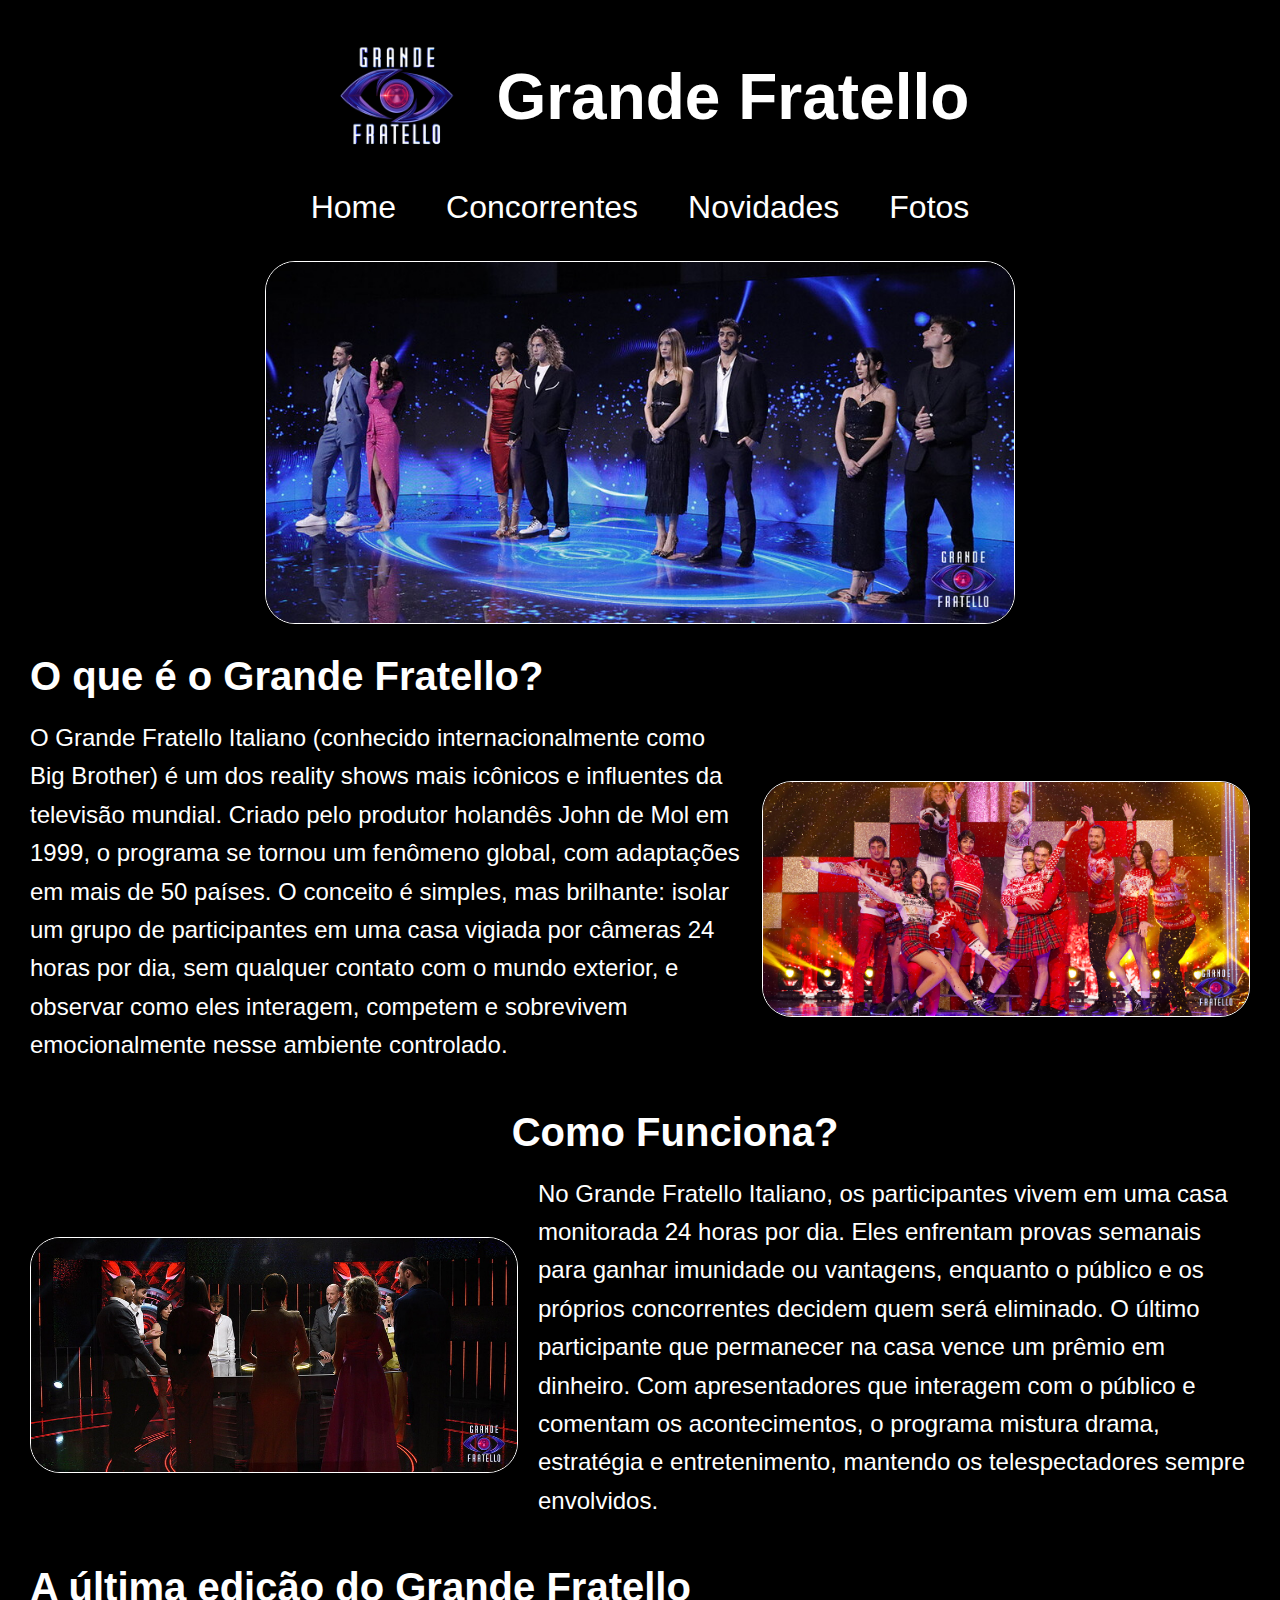
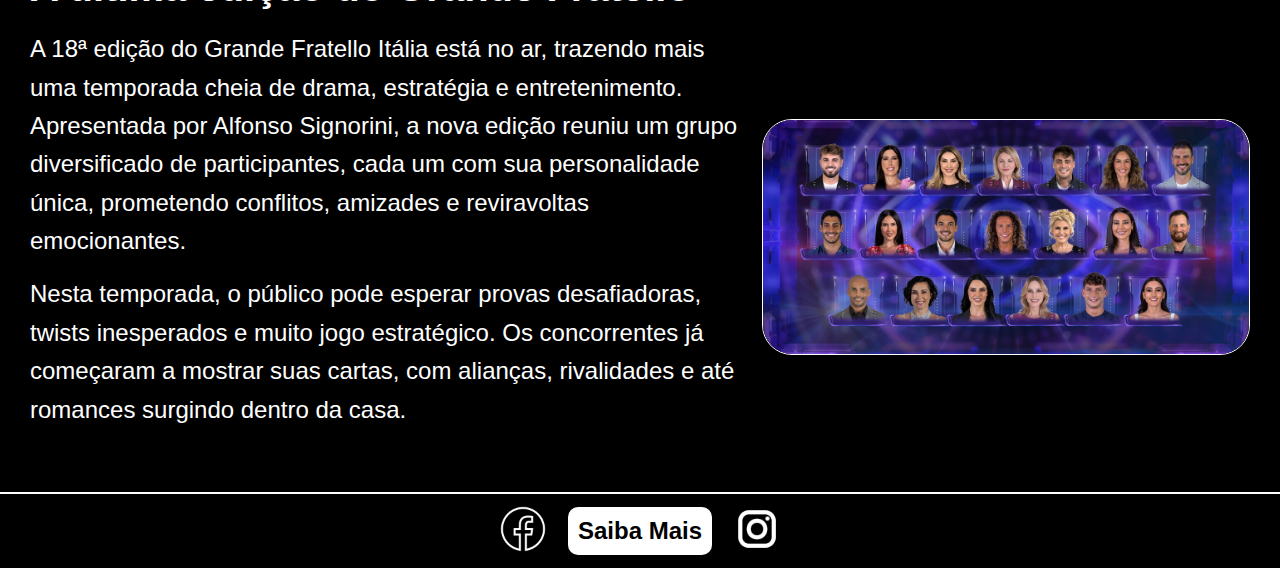
==== index.html @ fb113c3a "first commit" ====
<!DOCTYPE html>
<html lang="pt-BR">

<head>
    <meta charset="UTF-8">
    <meta name="viewport" content="width=device-width, initial-scale=1.0">
    <title>Grande Fratello</title>
    <link rel="stylesheet" href="styles.css">
    <link rel="icon" href="fav.png" type="image/x-icon">
</head>

<body>
    <header>
        <section class="container">
            <img class="imagem-centralizada" src="image2.png" alt="Logo Grande Fratello">
            <h1 class="titulo">Grande Fratello</h1>
        </section>
        <section class="links">
            <a href="index.html">Home</a>
            <a href="index.html">Concorrentes</a>
            <a href="index.html">Novidades</a>
            <a href="index.html">Fotos</a>
        </section>
        <section>
            <img class="imagem" src="grand.png" alt="Participante">
        </section>
    </header>

    <main>
        <section class="curiosidades">
            <h2>O que é o Grande Fratello?</h2>
            <div class="conteudo">
                <div class="texto">
                    <p>O Grande Fratello Italiano (conhecido internacionalmente como Big Brother) é um dos reality shows
                        mais
                        icônicos e influentes da televisão mundial. Criado pelo produtor holandês John de Mol em 1999, o
                        programa se tornou
                        um fenômeno global, com adaptações em mais de 50 países. O conceito é simples, mas brilhante:
                        isolar um
                        grupo de participantes em uma casa vigiada por câmeras 24 horas por dia, sem qualquer contato
                        com o
                        mundo exterior, e observar como eles interagem, competem e sobrevivem emocionalmente nesse
                        ambiente
                        controlado.
                    </p>
            
                </div>
                <img src="oque.png" alt="Descrição da imagem" class="imagem-curiosidades">
            </div>
        </section>

        <section class="curiosidades-2">
            <h2>Como Funciona?</h2>
            <div class="conteudo">
                <div class="texto">
                    <p>No Grande Fratello Italiano, os participantes vivem em uma casa monitorada 24 horas por dia. Eles
                        enfrentam provas semanais para ganhar imunidade ou vantagens, enquanto o público e os próprios
                        concorrentes decidem quem será eliminado. O último participante que permanecer na casa vence um
                        prêmio
                        em dinheiro. Com apresentadores que interagem com o público e comentam os acontecimentos, o
                        programa
                        mistura drama, estratégia e entretenimento, mantendo os telespectadores sempre envolvidos.</p>
                </div>
                <img src="funciona.png" alt="Descrição da imagem" class="imagem-curiosidades">
            </div>
        </section>

        <section class="curiosidades">
            <h2>A última edição do Grande Fratello</h2>
            <div class="conteudo">
                <div class="texto">
                    <p>A 18ª edição do Grande Fratello Itália está no ar, trazendo mais uma temporada cheia de drama,
                        estratégia e entretenimento. Apresentada por Alfonso Signorini, a nova edição reuniu um grupo
                        diversificado de participantes, cada um com sua personalidade única, prometendo conflitos,
                        amizades e reviravoltas emocionantes.
</p>
<p>
                        Nesta temporada, o público pode esperar provas desafiadoras, twists inesperados e muito jogo
                        estratégico. Os concorrentes já começaram a mostrar suas cartas, com alianças, rivalidades e até
                        romances surgindo dentro da casa. </p>
                </div>
                <img src="participante.png" alt="Descrição da imagem" class="imagem-curiosidades">
            </div>
        </section>

        <section class="audio">
            <iframe width="0" height="0" src="https://www.youtube.com/embed/tTE-vfJnigo?autoplay=1&loop=1&playlist=tTE-vfJnigo" frameborder="0" allow="autoplay; encrypted-media"></iframe>
        </section>
    </main>

    <footer>
        <section>
            <a href="https://www.facebook.com/grandefratello/?locale=pt_BR" target="_blank">
                <img src="FB.png" alt="Facebook">
            </a>
        </section>
    <section class="button">
        <button type="button">
            Saiba Mais
        </button>
    </section>
    <section>
        <a href="https://www.instagram.com/grandefratellotv/" target="_blank">
            <img src="insta2.png" alt="Instagram">
        </a>
    </section>
    </footer>
</body>

</html>
---- styles.css ----
/* Reset básico para remover margens e paddings padrão */
* {
    margin: 0;
    padding: 0;
    box-sizing: border-box;
}

/* Estilo do body */
body {
    display: flex;
    flex-direction: column;
    background-color: black;
    font-family: Arial, sans-serif;
    color: white;
}

/* Estilo do header */
header {
    width: 100%;
    display: flex;
    flex-direction: column;
    align-items: center;
    padding-top: 20px;
}

/* Estilo do container */
.container {
    display: flex;
    align-items: center;
    gap: 10px;
    justify-content: center;
}

/* Estilo do título */
.titulo {
    font-size: 4.0rem;
    color: white;
}

/* Estilo da imagem no header */
.imagem-centralizada {
    max-width: 20%;
    height: auto;
}

/* Estilo da seção de links */
.links {
    display: flex;
    justify-content: center;
    gap: 50px;
    margin-top: 15px;
}

/* Estilo dos links */
.links a {
    color: white;
    text-decoration: none;
    font-size: 2.0rem;
    transition: color 0.3s ease;
}

.links a:hover {
    color: blue;
}

/* Estilo da imagem do participante */
.imagem {
    margin-top: 35px;
    max-width: 80%;
    height: auto;
    border-radius: 30px;
    border: 1px solid white;
    display: block;
    margin-left: auto;
    margin-right: auto;
}

/* Estilo das seções principais */
.curiosidades {
    color: white;
    margin: 30px;
}

.curiosidades h2 {
    font-size: 2.5rem;
    margin-bottom: 20px;
}

/* Estilo do container de cada bloco */
.conteudo {
    display: flex;
    flex-wrap: wrap;
    align-items: center;
    justify-content: space-between;
    gap: 20px;
}

/* Estilo do texto */
.texto {
    flex: 1;
    min-width: 300px;
}

.texto p {
    font-size: 1.5rem;
    line-height: 1.6;
    margin-bottom: 15px;
}

/* Estilo das imagens da main */
.imagem-curiosidades {
    max-width: 40%;
    width: 100%;
    height: auto;
    border-radius: 30px;
    border: 1px solid white;
    box-shadow: 0 4px 8px rgba(0, 0, 0, 0.2);
}
/* Estilo da seção curiosidades-2 */
/* Estilo da seção curiosidades-2 */
.curiosidades-2 {
    display: flex;
    flex-direction: column; /* Organiza o título e o conteúdo em coluna */
    align-items: center; /* Centraliza os itens */
    color: white; /* Cor do texto */
    margin: 30px;
}

/* Estilo do título dentro de curiosidades-2 */
.curiosidades-2 h2 {
    margin-left: 70px;
    font-size: 2.5rem; /* Mantém o tamanho correto do título */
    margin-bottom: 20px; /* Espaço abaixo do título */
    text-align: center; /* Centraliza o texto */
}

/* Ajuste no container do conteúdo */
.curiosidades-2 .conteudo {
    display: flex;
    align-items: center;
    justify-content: space-between;
    gap: 20px;
    flex-direction: row-reverse; /* Inverte a ordem, colocando a imagem à esquerda */
}

/* Estilo do footer */
footer {
    display: flex;
    align-items: center; /* Alinha os itens verticalmente */
    justify-content: center; /* Centraliza os itens no footer */
    gap: 20px; /* Mantém um espaçamento adequado */
    padding: 10px 0;
    background-color: black;
    border-top: 2px solid white; /* Linha branca separando do main */
}

/* Estilo das imagens do footer (logos) */
footer img {
    width: 50px; /* Ajusta o tamanho das imagens */
    height: auto;
}

/* Estilo do botão */
.button {
    display: flex;
    justify-content: center;
}

.button button {
    background-color: white;
    color: black;
    font-size: 1.5rem; /* Aumenta o tamanho do texto do botão */
    padding: 10px 10px; /* Aumenta o tamanho do botão */
    border: none;
    border-radius: 10px;
    cursor: pointer;
    font-weight: bold; /* Deixa o texto mais destacado */
}

.button button:hover {
    background-color: darkblue;
}
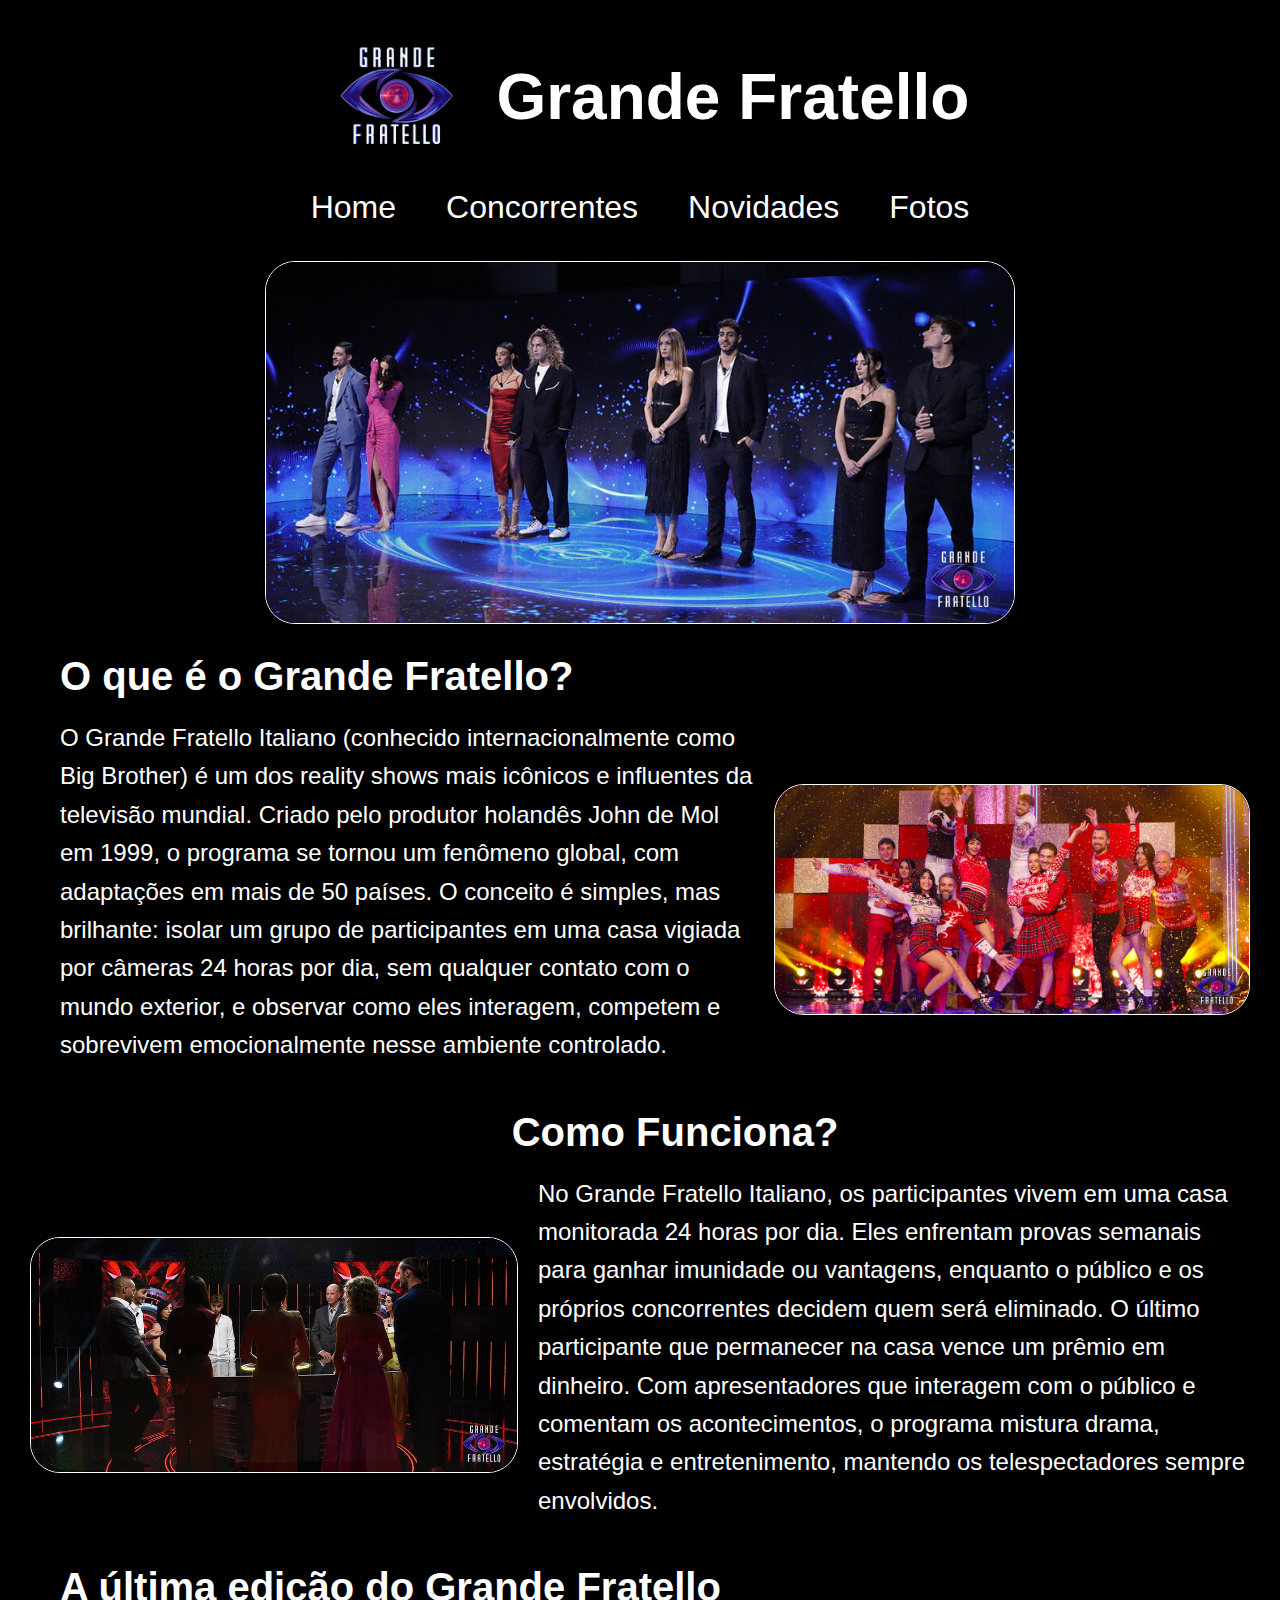
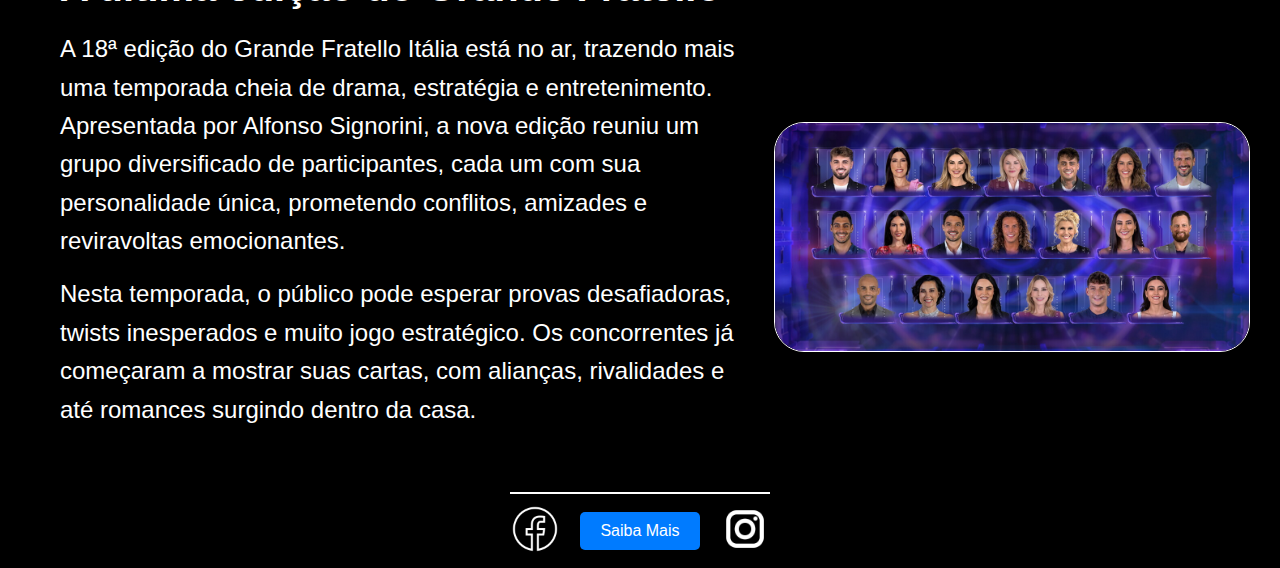
==== commit 79d3a6a1: "adiciona scss" ====
--- a/index.html
+++ b/index.html
@@ -5,24 +5,25 @@
     <meta charset="UTF-8">
     <meta name="viewport" content="width=device-width, initial-scale=1.0">
     <title>Grande Fratello</title>
-    <link rel="stylesheet" href="styles.css">
-    <link rel="icon" href="fav.png" type="image/x-icon">
+    <link rel="stylesheet" href="css/styles.css">
+
+    <link rel="icon" href="Images/fav.png" type="image/x-icon">
 </head>
 
 <body>
     <header>
         <section class="container">
-            <img class="imagem-centralizada" src="image2.png" alt="Logo Grande Fratello">
+            <img class="imagem-centralizada" src="Images/image2.png" alt="Logo Grande Fratello">
             <h1 class="titulo">Grande Fratello</h1>
         </section>
         <section class="links">
             <a href="index.html">Home</a>
-            <a href="index.html">Concorrentes</a>
-            <a href="index.html">Novidades</a>
-            <a href="index.html">Fotos</a>
+            <a href="concorrentes.html">Concorrentes</a>
+            <a href="novidades.html">Novidades</a>
+            <a href="fotos.html">Fotos</a>
         </section>
         <section>
-            <img class="imagem" src="grand.png" alt="Participante">
+            <img class="imagem" src="Images/grand.png" alt="Participante">
         </section>
     </header>
 
@@ -45,7 +46,7 @@
                     </p>
             
                 </div>
-                <img src="oque.png" alt="Descrição da imagem" class="imagem-curiosidades">
+                <img src="Images/oque.png" alt="Descrição da imagem" class="imagem-curiosidades">
             </div>
         </section>
 
@@ -61,7 +62,7 @@
                         programa
                         mistura drama, estratégia e entretenimento, mantendo os telespectadores sempre envolvidos.</p>
                 </div>
-                <img src="funciona.png" alt="Descrição da imagem" class="imagem-curiosidades">
+                <img src="Images/funciona.png" alt="Descrição da imagem" class="imagem-curiosidades">
             </div>
         </section>
 
@@ -79,7 +80,7 @@
                         estratégico. Os concorrentes já começaram a mostrar suas cartas, com alianças, rivalidades e até
                         romances surgindo dentro da casa. </p>
                 </div>
-                <img src="participante.png" alt="Descrição da imagem" class="imagem-curiosidades">
+                <img src="Images/participante.png" alt="Descrição da imagem" class="imagem-curiosidades">
             </div>
         </section>
 
@@ -91,17 +92,17 @@
     <footer>
         <section>
             <a href="https://www.facebook.com/grandefratello/?locale=pt_BR" target="_blank">
-                <img src="FB.png" alt="Facebook">
+                <img src="Images/FB.png" alt="Facebook">
             </a>
         </section>
-    <section class="button">
-        <button type="button">
-            Saiba Mais
-        </button>
-    </section>
+        <section class="button">
+            <a href="https://www.grandefratello.mediaset.it/" class="btn">
+                Saiba Mais
+            </a>
+        </section>
     <section>
         <a href="https://www.instagram.com/grandefratellotv/" target="_blank">
-            <img src="insta2.png" alt="Instagram">
+            <img src="Images/insta2.png" alt="Instagram">
         </a>
     </section>
     </footer>
--- a/css/styles.css
+++ b/css/styles.css
@@ -0,0 +1,234 @@
+@charset "UTF-8";
+/* Variáveis globais */
+/* Mixins */
+/* Reset */
+* {
+  margin: 0;
+  padding: 0;
+  box-sizing: border-box;
+}
+
+/* Body */
+body {
+  display: flex;
+  flex-direction: column;
+  align-items: center;
+  justify-content: center;
+  gap: 0;
+  background-color: black;
+  font-family: Arial, sans-serif;
+  color: white;
+}
+
+/* Header */
+header {
+  width: 100%;
+  display: flex;
+  flex-direction: column;
+  align-items: center;
+  justify-content: center;
+  gap: 0;
+  padding-top: 20px;
+}
+
+.container {
+  display: flex;
+  flex-direction: row;
+  align-items: center;
+  justify-content: center;
+  gap: 10px;
+}
+
+.titulo {
+  font-size: 4rem;
+  color: white;
+}
+
+.imagem-centralizada {
+  max-width: 20%;
+  height: auto;
+}
+
+/* Links */
+.links {
+  display: flex;
+  flex-direction: row;
+  align-items: center;
+  justify-content: center;
+  gap: 50px;
+  margin-top: 15px;
+}
+.links a {
+  color: white;
+  text-decoration: none;
+  font-size: 2rem;
+  transition: color 0.3s ease;
+}
+.links a:hover {
+  color: blue;
+}
+
+/* Imagens */
+.imagem {
+  margin-top: 35px;
+  max-width: 80%;
+  height: auto;
+  border-radius: 30px;
+  border: 1px solid white;
+  display: block;
+  margin-left: auto;
+  margin-right: auto;
+}
+
+/* Curiosidades */
+.curiosidades {
+  color: white;
+  margin: 30px;
+  margin-left: 60px;
+}
+.curiosidades h2 {
+  font-size: 2.5rem;
+  margin-bottom: 20px;
+}
+
+.conteudo {
+  display: flex;
+  flex-direction: row;
+  align-items: center;
+  justify-content: center;
+  gap: 20px;
+  flex-wrap: wrap;
+  justify-content: space-between;
+}
+
+.texto {
+  flex: 1;
+  min-width: 300px;
+}
+.texto p {
+  font-size: 1.5rem;
+  line-height: 1.6;
+  margin-bottom: 15px;
+}
+
+.imagem-curiosidades {
+  max-width: 40%;
+  width: 100%;
+  height: auto;
+  border-radius: 30px;
+  border: 1px solid white;
+  box-shadow: 0 4px 8px rgba(0, 0, 0, 0.2);
+}
+
+/* Curiosidades-2 */
+.curiosidades-2 {
+  display: flex;
+  flex-direction: column;
+  align-items: center;
+  justify-content: center;
+  gap: 0;
+  color: white;
+  margin: 30px;
+}
+.curiosidades-2 h2 {
+  margin-left: 70px;
+  font-size: 2.5rem;
+  margin-bottom: 20px;
+  text-align: center;
+}
+
+.curiosidades-2 .conteudo {
+  display: flex;
+  flex-direction: row-reverse;
+  align-items: center;
+  justify-content: center;
+  gap: 20px;
+}
+
+/* Concorrentes */
+.concorrentes {
+  display: flex;
+  flex-direction: row;
+  align-items: center;
+  justify-content: center;
+  gap: 0;
+  flex-wrap: wrap;
+  width: 100vw;
+  min-height: 100vh;
+  overflow: hidden;
+}
+.concorrentes img {
+  width: 20%;
+  height: auto;
+  object-fit: cover;
+}
+
+.fotos {
+  display: flex;
+  flex-direction: column;
+  align-items: center;
+  justify-content: center;
+  gap: 0;
+  width: 100vw;
+}
+.fotos img {
+  width: 80%;
+  height: auto;
+  margin-bottom: 20px;
+  max-height: 100vh;
+  object-fit: contain;
+}
+
+/* Botões */
+.btn {
+  display: inline-block;
+  padding: 10px 20px;
+  background-color: #007bff;
+  color: white;
+  text-decoration: none;
+  border-radius: 5px;
+  font-size: 16px;
+  text-align: center;
+}
+.btn:hover {
+  background-color: #0056b3;
+}
+
+.button {
+  display: flex;
+  flex-direction: row;
+  align-items: center;
+  justify-content: center;
+  gap: 0;
+}
+.button button {
+  background-color: white;
+  color: black;
+  font-size: 1.5rem;
+  padding: 10px 10px;
+  border: none;
+  border-radius: 10px;
+  cursor: pointer;
+  font-weight: bold;
+}
+.button button:hover {
+  background-color: darkblue;
+}
+
+/* Footer */
+footer {
+  display: flex;
+  flex-direction: row;
+  align-items: center;
+  justify-content: center;
+  gap: 20px;
+  padding: 10px 0;
+  background-color: black;
+  border-top: 2px solid white;
+}
+footer img {
+  width: 50px;
+  height: auto;
+}
+
+/*# sourceMappingURL=styles.css.map */
